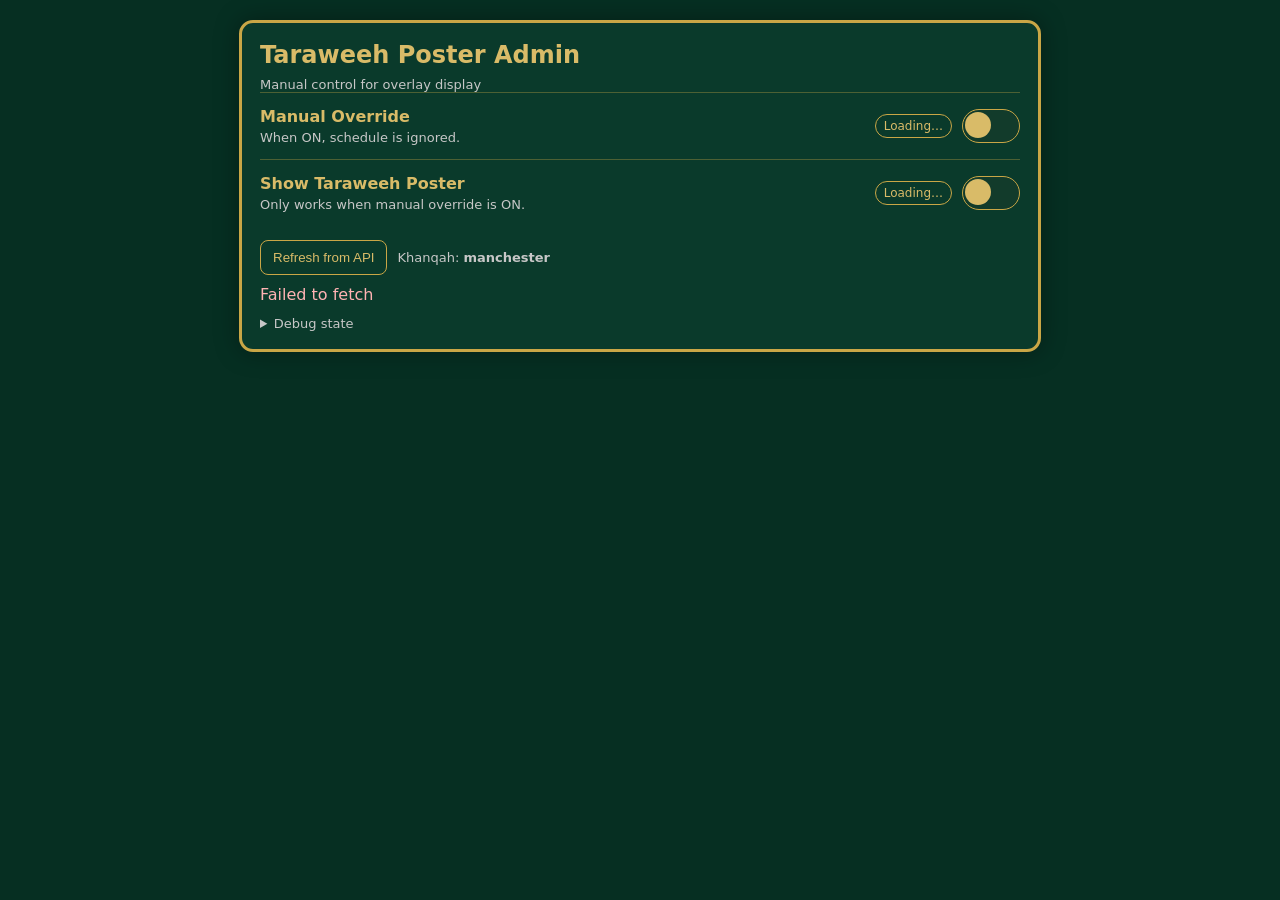
==== admin.html @ e482ad5f "taraweeh poster" ====
<!doctype html>
<html lang="en">
<head>
<meta charset="utf-8" />
<meta name="viewport" content="width=device-width,initial-scale=1" />
<title>Taraweeh Overlay Admin</title>

<style>
:root{
  --green-bg:#062f22;
  --green-panel:#0a3a2b;
  --gold:#c9a646;
  --gold-soft:#d9bb68;
  --text:#f5f5f5;
  --muted:#c7c7c7;
}

body{
  margin:0;
  background:var(--green-bg);
  font-family:system-ui,-apple-system,Segoe UI,Roboto,Arial,sans-serif;
  color:var(--text);
  padding:20px;
}

.card{
  max-width:760px;
  margin:auto;
  background:var(--green-panel);
  border:3px solid var(--gold);
  border-radius:14px;
  padding:18px;
  box-shadow:0 0 25px rgba(0,0,0,.35);
}

h1{
  margin:0 0 8px;
  color:var(--gold-soft);
  font-size:24px;
}

.muted{
  color:var(--muted);
  font-size:13px;
}

.row{
  display:flex;
  justify-content:space-between;
  align-items:center;
  gap:12px;
  padding:14px 0;
  border-top:1px solid rgba(201,166,70,.35);
}

.row:first-of-type{border-top:0;}

.label{
  font-weight:700;
  color:var(--gold-soft);
}

.sub{
  font-size:13px;
  color:var(--muted);
  margin-top:4px;
}

.right{
  display:flex;
  align-items:center;
  gap:10px;
}

.pill{
  font-size:12px;
  padding:4px 8px;
  border-radius:999px;
  border:1px solid var(--gold);
  color:var(--gold-soft);
}

.pill.on{
  background:rgba(201,166,70,.2);
}

button{
  padding:9px 12px;
  border-radius:8px;
  border:1px solid var(--gold);
  background:transparent;
  color:var(--gold-soft);
  cursor:pointer;
}

button:hover{
  background:rgba(201,166,70,.15);
}

.toggle{
  width:56px;
  height:32px;
  border-radius:999px;
  border:1px solid var(--gold);
  background:#123b2b;
  position:relative;
}

.toggle input{
  position:absolute;
  inset:0;
  opacity:0;
  cursor:pointer;
}

.knob{
  width:26px;
  height:26px;
  border-radius:50%;
  background:var(--gold-soft);
  position:absolute;
  top:2px;
  left:2px;
  transition:left .16s ease;
}

.toggle[data-on="true"]{
  background:#1d5a43;
}

.toggle[data-on="true"] .knob{
  left:27px;
}

.footer{
  margin-top:14px;
  display:flex;
  gap:10px;
  flex-wrap:wrap;
  align-items:center;
}

.error{
  color:#ffb3b3;
  margin-top:10px;
}

pre{
  margin-top:10px;
  background:#05271d;
  border:1px solid rgba(201,166,70,.4);
  color:#ddd;
  padding:10px;
  border-radius:8px;
  overflow:auto;
}
</style>
</head>

<body>

<div class="card">
  <h1>Taraweeh Poster Admin</h1>
  <div class="muted">Manual control for overlay display</div>

  <div class="row">
    <div>
      <div class="label">Manual Override</div>
      <div class="sub">When ON, schedule is ignored.</div>
    </div>
    <div class="right">
      <span id="manualPill" class="pill">Loading…</span>
      <div id="manualToggle" class="toggle" data-on="false">
        <input id="manualInput" type="checkbox">
        <div class="knob"></div>
      </div>
    </div>
  </div>

  <div class="row">
    <div>
      <div class="label">Show Taraweeh Poster</div>
      <div class="sub">Only works when manual override is ON.</div>
    </div>
    <div class="right">
      <span id="showPill" class="pill">Loading…</span>
      <div id="showToggle" class="toggle" data-on="false">
        <input id="showInput" type="checkbox">
        <div class="knob"></div>
      </div>
    </div>
  </div>

  <div class="footer">
    <button id="refreshBtn">Refresh from API</button>
    <span class="muted">Khanqah: <strong id="centreLabel"></strong></span>
  </div>

  <div id="err" class="error" style="display:none;"></div>

  <details style="margin-top:12px;">
    <summary class="muted">Debug state</summary>
    <pre id="debug">Loading…</pre>
  </details>
</div>

<script>
const WORKER_BASE_URL = "https://taraweeh.muhammedkarim.workers.dev";
const CENTRE_ID = "manchester";
const STATE_URL = `${WORKER_BASE_URL}/state/${CENTRE_ID}`;

const manualToggle=document.getElementById("manualToggle");
const manualInput=document.getElementById("manualInput");
const manualPill=document.getElementById("manualPill");

const showToggle=document.getElementById("showToggle");
const showInput=document.getElementById("showInput");
const showPill=document.getElementById("showPill");

const debug=document.getElementById("debug");
const err=document.getElementById("err");
document.getElementById("centreLabel").textContent=CENTRE_ID;

let state=null;

function setToggle(toggle,input,pill,on){
  toggle.dataset.on=on;
  input.checked=on;
  pill.textContent=on?"ON":"OFF";
  pill.className="pill"+(on?" on":"");
}

async function loadState(){
  err.style.display="none";
  try{
    const r=await fetch(`${STATE_URL}?ts=${Date.now()}`);
    state=await r.json();

    setToggle(manualToggle,manualInput,manualPill,!!state.manualEnabled);
    setToggle(showToggle,showInput,showPill,!!state.manualShow);

    showInput.disabled=!state.manualEnabled;
    debug.textContent=JSON.stringify(state,null,2);
  }catch(e){
    err.style.display="block";
    err.textContent=e.message;
  }
}

async function patchState(patch){
  const r=await fetch(STATE_URL,{
    method:"POST",
    headers:{"Content-Type":"application/json"},
    body:JSON.stringify(patch)
  });
  state=await r.json();
  loadState();
}

manualInput.onchange=()=>{
  patchState({manualEnabled:manualInput.checked});
};

showInput.onchange=()=>{
  patchState({manualEnabled:true,manualShow:showInput.checked});
};

document.getElementById("refreshBtn").onclick=loadState;

loadState();
</script>

</body>
</html>
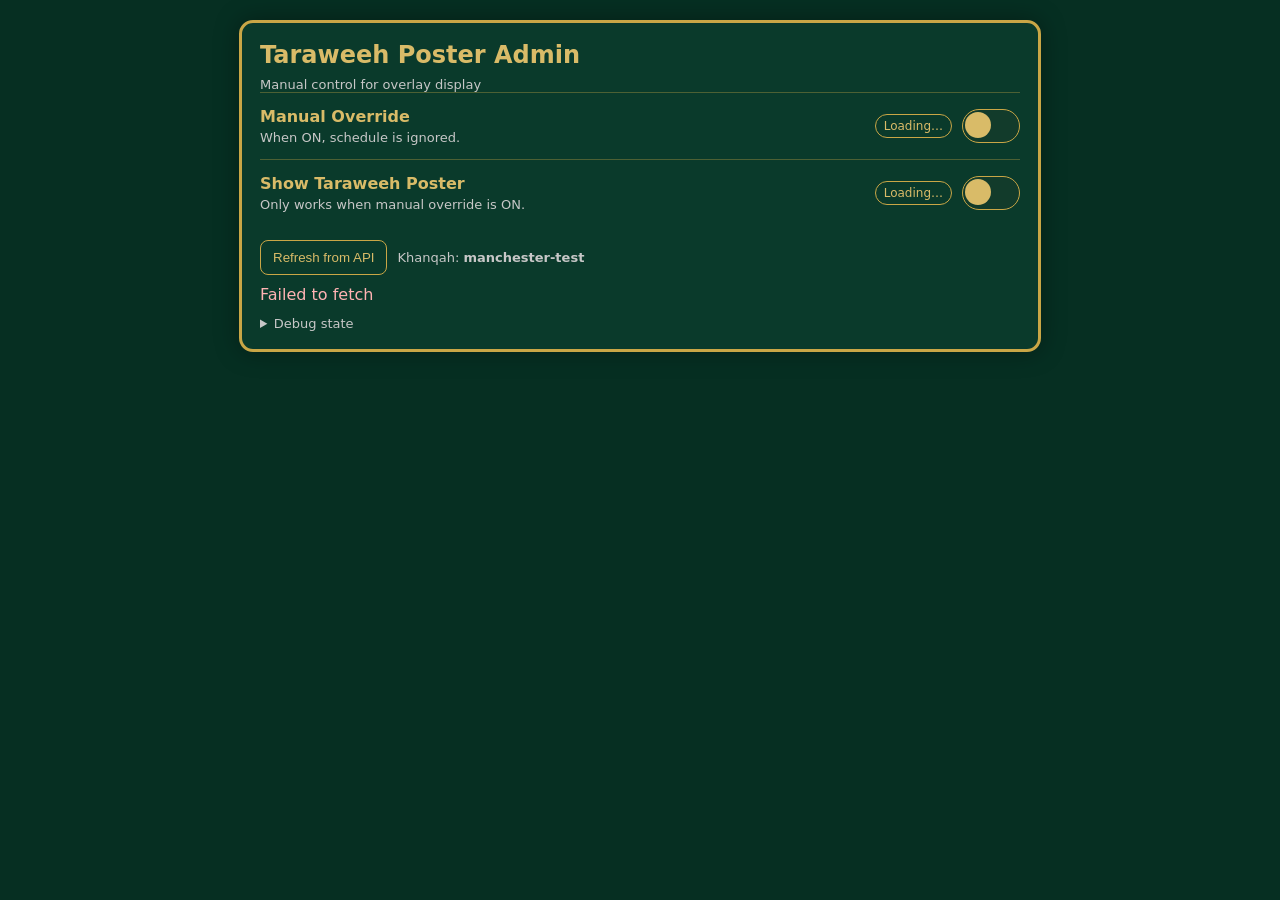
==== commit ba50c1b5: "Update admin.html" ====
--- a/admin.html
+++ b/admin.html
@@ -111,6 +111,7 @@
   inset:0;
   opacity:0;
   cursor:pointer;
+  z-index: 2;
 }
 
 .knob{
@@ -122,6 +123,7 @@
   top:2px;
   left:2px;
   transition:left .16s ease;
+  z-index: 1;
 }
 
 .toggle[data-on="true"]{
@@ -206,7 +208,7 @@
 
 <script>
 const WORKER_BASE_URL = "https://taraweeh.muhammedkarim.workers.dev";
-const CENTRE_ID = "manchester";
+const CENTRE_ID = "manchester-test";
 const STATE_URL = `${WORKER_BASE_URL}/state/${CENTRE_ID}`;
 
 const manualToggle=document.getElementById("manualToggle");
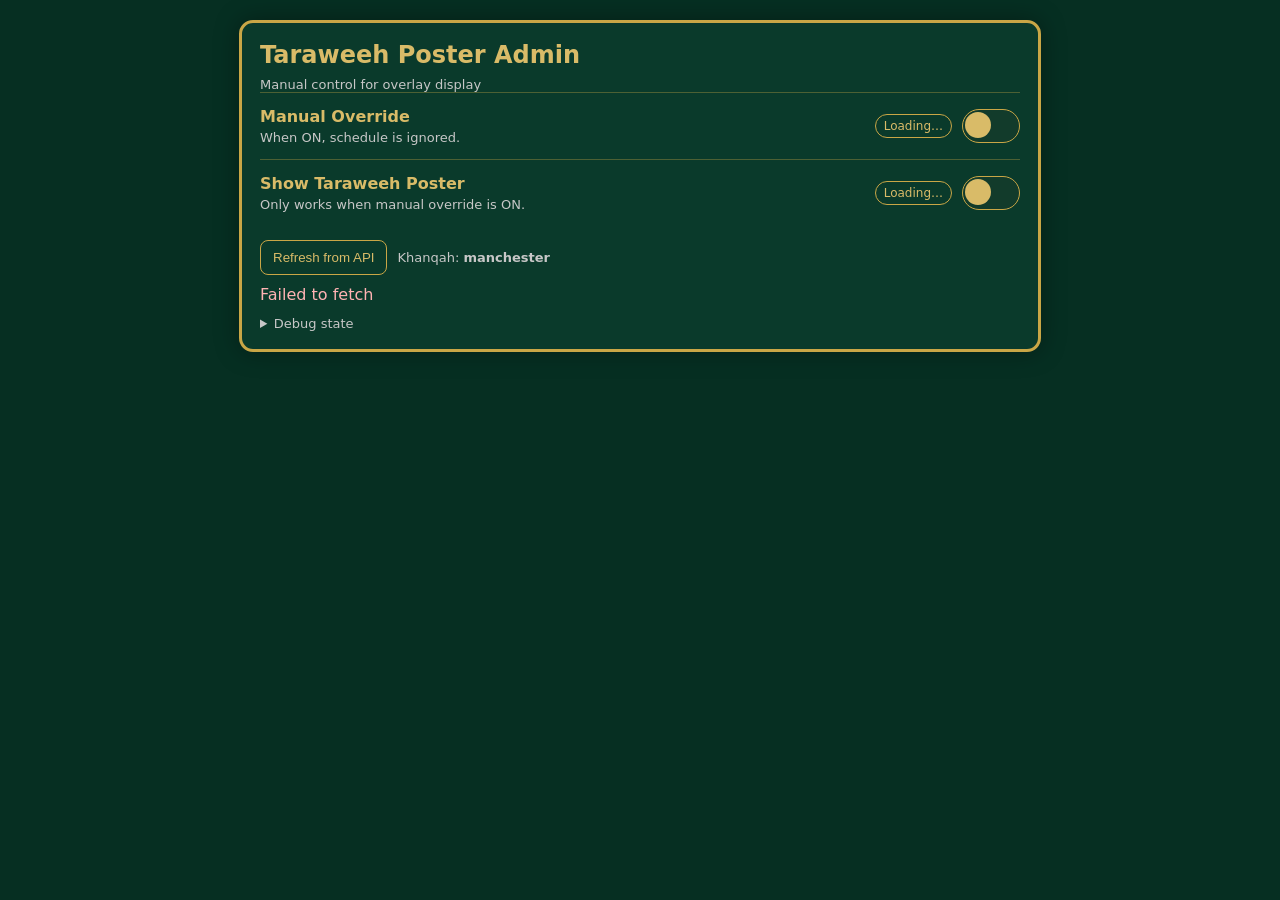
==== commit c6daae69: "fix" ====
--- a/admin.html
+++ b/admin.html
@@ -208,7 +208,7 @@
 
 <script>
 const WORKER_BASE_URL = "https://taraweeh.muhammedkarim.workers.dev";
-const CENTRE_ID = "manchester-test";
+const CENTRE_ID = "manchester";
 const STATE_URL = `${WORKER_BASE_URL}/state/${CENTRE_ID}`;
 
 const manualToggle=document.getElementById("manualToggle");
